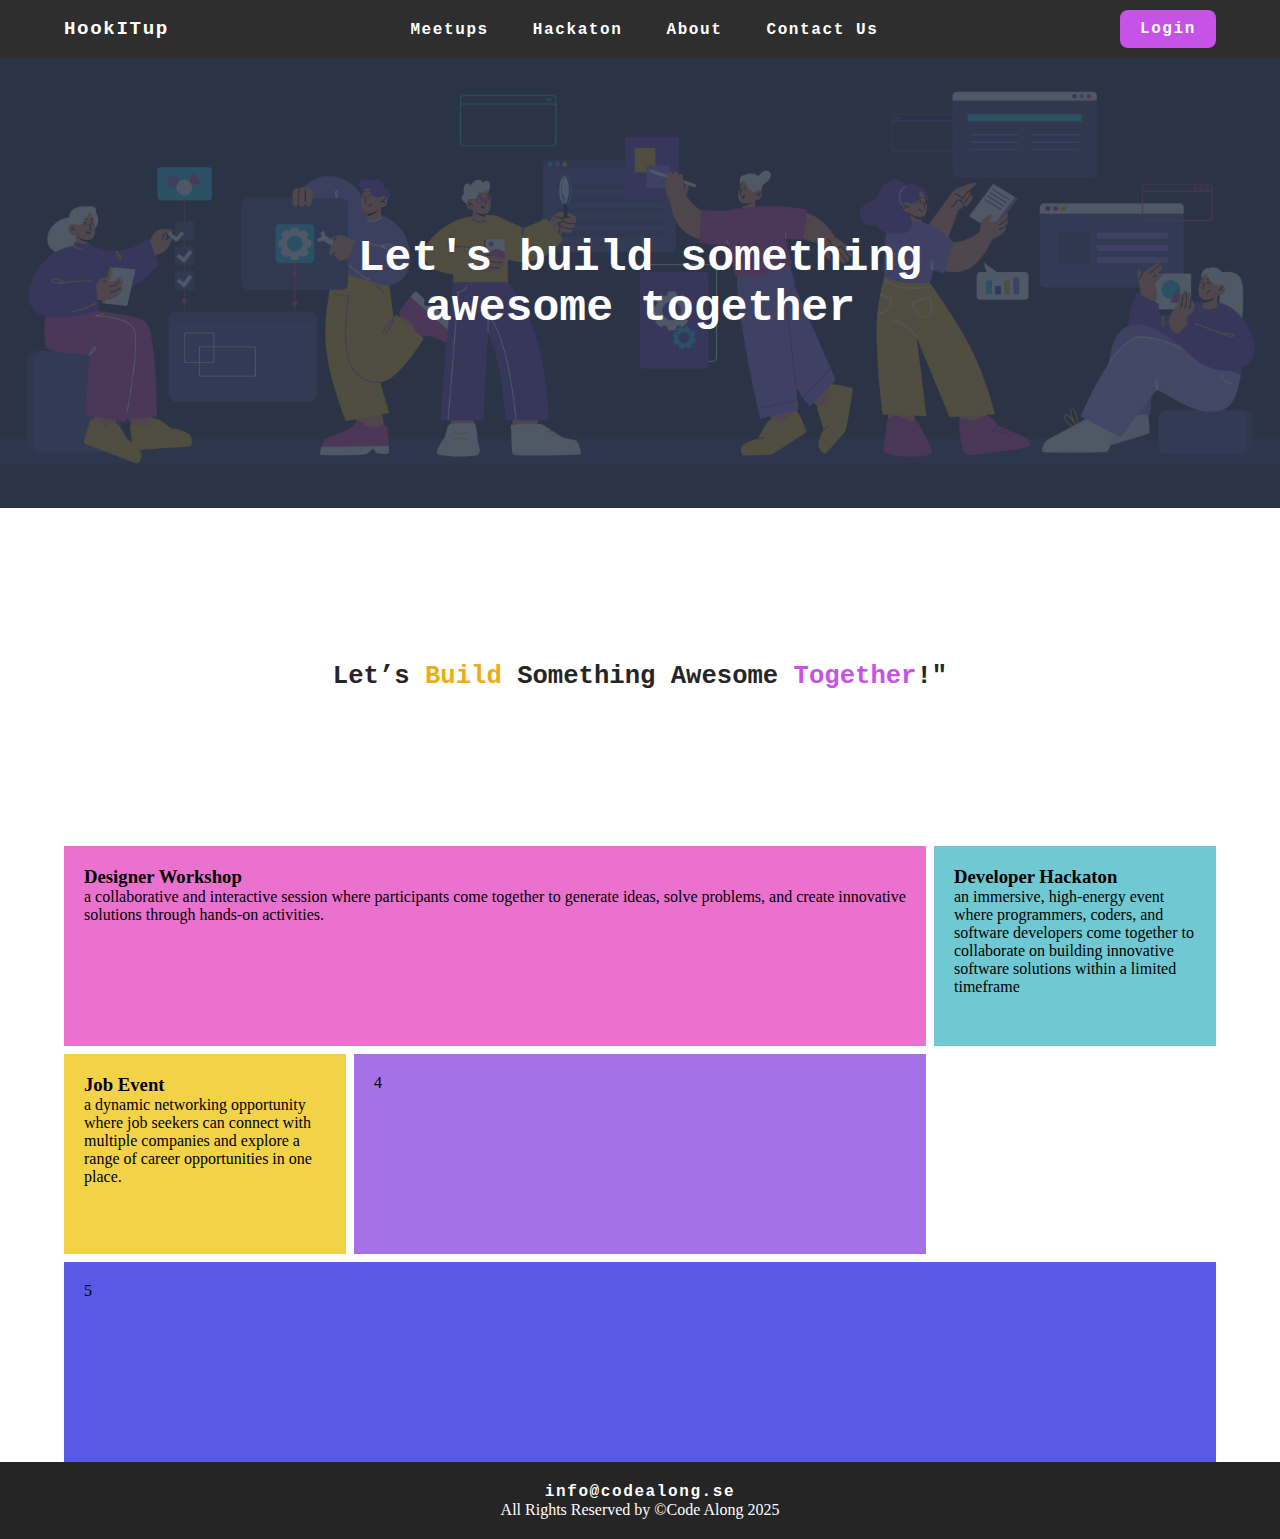
==== about.html @ 650e998d "responsivness" ====
<!DOCTYPE html>
<html lang="en">

<head>
  <meta charset="UTF-8">
  <meta name="viewport" content="width=device-width, initial-scale=1.0">
  <title>Home</title>
  <link rel="stylesheet" href="about.css">
</head>

<body>

  <!--Navbar using Flexbox-->
  <header>
    <a class="logo" href="index.html">HookITup</a>
    <nav class="navigation">
      <ul class="nav-links">
        <li><a href="#">Meetups</a></li>
        <li><a href="hackathon.html">Hackaton</a></li>
        <li><a href="about.html">About</a></li>
        <li><a href="contact.html">Contact Us</a></li>
      </ul>
    </nav>
    <a class="cta" href="login.html"><button>Login</button></a>

    <!-- Hamburger menu for mobile and tablet devices using Flexbox -->
    <div class="hamburger-menu">
      <span class="menu-line"></span>
      <span class="menu-line"></span>
      <span class="menu-line"></span>
    </div>
  </header>

  <!-- Hero section using only picture and text-->
  <div class="hero">
    <h1 class="hero-heading">Let's build something<br>awesome together</h1>
  </div>

  <!-- Heading 2 on landing page -->
  <h2 class="heading">Let’s<span class="highlighted-orange-text"> Build </span> Something Awesome <span
      class="highlighted-purple-text">Together</span>!"</h2>

      <!-- Events -->
    <section class="grid-parent">
      <div class="grid first-grid-item">
        <h3>Designer Workshop</h3>
        <p>a collaborative and interactive session where participants come together to generate ideas, solve problems,
          and create innovative solutions through hands-on activities.</p>
      </div>
      <div class=" grid second-grid-item">
        <h3>Developer Hackaton</h3>
        <p>an immersive, high-energy event where programmers, coders, and software developers come together to
          collaborate on building innovative software solutions within a limited timeframe
        </p>
      </div>
      <div class=" grid third-grid-item">
        <h3>Job Event</h3>
        <p>a dynamic networking opportunity where job seekers can connect with multiple companies and explore a range of
          career opportunities in one place.
        </p>
      </div>
      <div class="grid fourth-grid-item">4</div>
      <div class="grid fifth-grid-item">5</div>
    </section> 

     <!-- Footer at the bottom of the page -->
  <section id="footer">
    <p><a href="">info@codealong.se</a></p>
    <p>All Rights Reserved by &copy;Code Along 2025</p>
  </section>

</body>

</html>
---- about.css ----
* {
  margin: 0;
  padding: 0;
  box-sizing: border-box;
}

body {
  background-color: #ffffff;
}

/* -- Navbar starts here -- */
header {
  background-color: #2e2e2e;
  display: flex;
  /* use flexbox for horizontal layout */
  justify-content: center;
  /* center the items */
  align-items: center;
  /* center the items vertically */
  justify-content: space-between;
  padding: 0 5%;
  /* pushes the items inwards left and right */
}

.logo {
  color: #ffffff;
  font-family: 'Courier New', Courier, monospace;
  font-size: 1.2rem;
  font-weight: bold;
}

li,
a {
  font-family: 'Courier New', Courier, monospace;
  font-size: 1rem;
  font-weight: bold;
  letter-spacing: 0.1rem;
  color: #ffffff;
  text-decoration: none;
}

.nav-links {
  list-style: none;
}

.nav-links li {
  display: inline-block;
  /* puts the items in a line/row */
  margin: 0 20px;
}

button {
  background-color: #c652e7;
  color: #ffffff;
  padding: 10px 20px;
  margin: 10px 0;
  border-radius: 8px;
  border: none;
  font-size: 1rem;
  font-family: 'Courier New', Courier, monospace;
  font-weight: bold;
  letter-spacing: 0.1rem;
}

.hamburger-menu {
  display: flex;
  flex-direction: column;
}

.menu-line {
  width: 1.5rem;
  height: 2.3px;
  margin-bottom: 0.3rem;
  background-color: #ffffff;
}

/* -- Navbar ends here -- */


/* --- Hero section starts here -- */
.hero {
  display: flex;
  flex-direction: column;
  background-image: linear-gradient(rgba(48, 59, 75, 0.85), rgba(48, 59, 75, 0.85)), url(./Images/teamwork.jpg);
  height: 50vh;
  background-position: bottom;
  align-self: center;
  background-repeat: no-repeat;
  background-size: cover;
  /* background-attachment: fixed; */
  align-items: center;
  justify-content: center;
}

.hero-heading {
  color: #ffffff;
  text-align: center;
  font-family: 'Courier New', Courier, monospace;
  font-size: 2.4rem;
  /* Text Shadow Property
  -webkit-text-stroke-width: 1px;
  -webkit-text-stroke-color: rgb(198, 82, 231); */
}

/* --- Hero section endss here -- */


/* -- Welcoming text on landing page starts here --*/
.heading {
  color: #252525;
  font-family: 'Courier New', Courier, monospace;
  font-size: 1.6rem;
  line-height: 1.5;
  text-align: center;
  margin: 100px;
}

.highlighted-orange-text {
  color: #eaae14;
}

.highlighted-purple-text {
  color: #c652e7;
}

/* -- Welcoming text on landing page ends here -- */


/* -- Events start here-- */
.grid-parent {
  display: grid;
  grid-template-columns: repeat(4, 1fr);
  /*grid-template-rows: repeat(3, 100px);*/
  align-items: center;
  gap: 0.5rem;
  padding: 0 5%;
  /* 5% padding to make the items move a bit inwards */
  margin-top: 60px;
}

.grid {
  height: 200px;
}

.grid-item {
  background-color: pink;
  padding: 20px;
}

.first-grid-item {
  padding: 20px;
  background-color: rgb(234, 114, 206);
  grid-column: span 4;
}

.second-grid-item {
  padding: 20px;
  background-color: rgb(111, 200, 210);
  grid-column: span 1;
}

.third-grid-item {
  padding: 20px;
  background-color: rgb(242, 211, 72);
  grid-column: span 1;
}

.fourth-grid-item {
  padding: 20px;
  background-color: rgb(166, 112, 231);
  grid-column: span 1;
}

.fifth-grid-item {
  padding: 20px;
  background-color: rgb(88, 90, 229);
  grid-column: span 1;
}

/* -- Events ends here-- */


/* -- Footer starts here -- */
#footer {
  background-color: #252525;
  color: #ffffff;
  text-align: center;
  padding: 20px 0;
}

footer p {
  background-color: #252525;
  color: #ffffff;
  font-size: 1rem;
  text-align: center;
}

/* -- Footer ends here -- */


/* -- Media Queries start here -- */
@media(max-width: 320px) {

  .navigation {
    display: none;
  }

  button {
    display: none;
  }

  .hamburger-menu {
    margin: 8px;
  }

  .heading {
    font-size: 18px;
  }

  .grid-parent {
    grid-template-columns: 1fr;
  }

  .grid {
    grid-column: 1;
  }

}


/* Media Querie Mobile Device */

@media (min-width: 320px) and (max-width: 480px) {

  .navigation {
    display: none;
  }

  button {
    display: none;
  }

  .hamburger-menu {
    margin: 8px;
  }

  .menu-line {
    width: 1.2rem;
    height: 2px;
    margin-bottom: 0.25rem;
  }

  .hero {
    height: 100vh;
  }

  .hero-heading {
    font-size: 1.8rem;
  }

  .heading {
    font-size: 20px;
    margin: 100px;
  }

  .grid-parent {
    margin-top: 100px;
    grid-template-columns: 1fr;
  }

  .grid {
    grid-column: 1;
  }

  #footer p {
    font-size: 13px;
  }
}

/* Media Querie Tablet Device */

@media (min-width: 481px) and (max-width: 1024px) {

  .navigation {
    display: none;
  }

  button {
    display: none;
  }

  .hamburger-menu {
    margin: 8px;
  }

  .heading {
    font-size: 20px;
    margin: 150px;
  }

  .grid-parent {
    margin-top: 150px;
  }

  .first-grid-item {
    grid-column: 1 / 3;
  }

  .second-grid-item {
    grid-column: 3 / 5;
    grid-row: 1 / 2;
  }

  .third-grid-item {
    grid-column: 1 / 3;
  }

  .fourth-grid-item {
    grid-column: 3 / 5;
  }

  .fifth-grid-item {
    grid-column: 1 / 5;
  }
}


/* Media Querie Desktop Device */

@media (min-width: 1024px) and (max-width: 1800px) {

  .hamburger-menu {
    display: none;
  }

  .hero-heading {
    font-size: 2.8rem;
  }

  .heading {
    margin: 150px;
  }

  .grid-parent {
    margin-top: 150px;
  }

  .first-grid-item {
    grid-column: 1 / 4;
  }

  .second-grid-item {
    grid-column: 4 / 5;
    grid-row: 1 / 2;
  }

  .third-grid-item {
    grid-column: 1 / 2;
  }

  .fourth-grid-item {
    grid-column: 2 / 4;
  }

  .fifth-grid-item {
    grid-column: 1 / 5;
  }
}


/* Media Querie Large Desktop Device */

@media (min-width: 1280px) {

  .hamburger-menu {
    display: none;
  }

  .hero-heading {
    font-size: 2.8rem;
  }

  .hero-text {
    font-size: 1.2rem;
  }

  .heading {
    margin: 150px;
  }

  .grid-parent {
    margin-top: 150px;
  }
}

/*
@media (min-width: 600px) {
  .grid-container {
    grid-template-columns: repeat(4, 1fr);
  }
}
*/
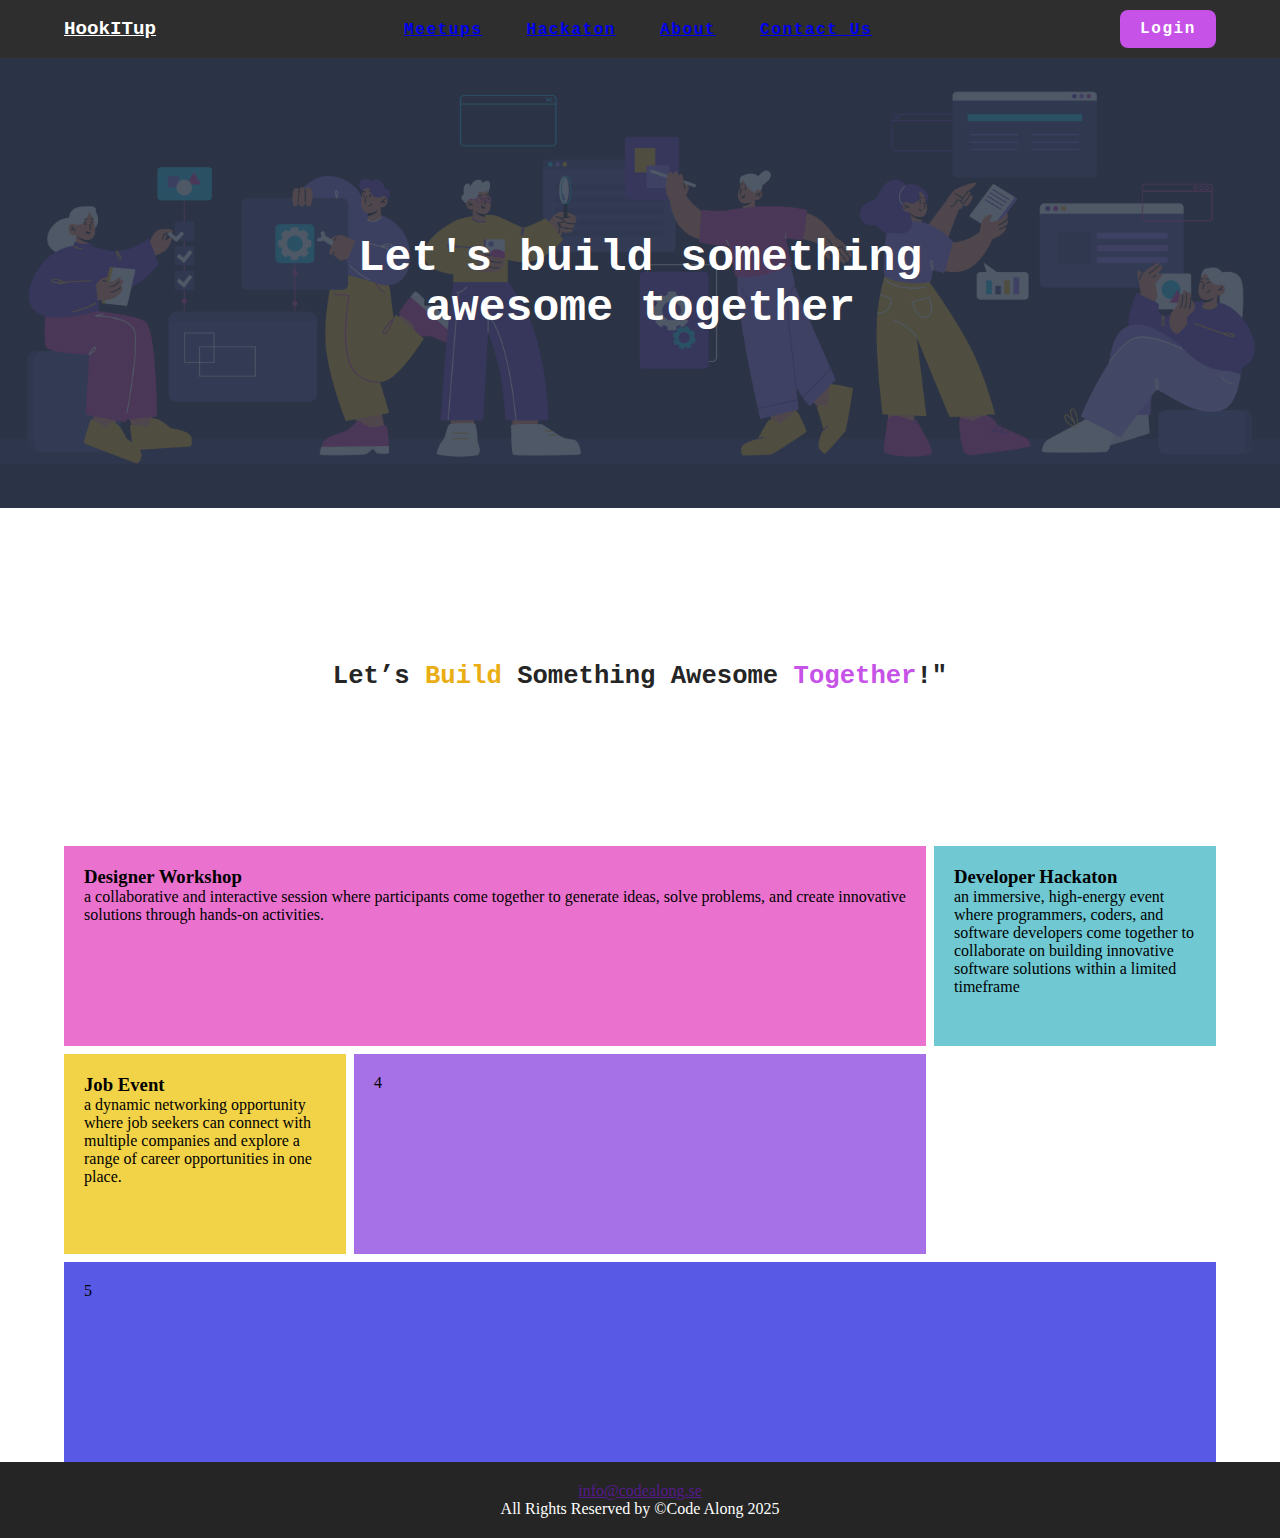
==== commit 76c3a33f: "basic responsivness" ====
--- a/about.html
+++ b/about.html
@@ -13,7 +13,7 @@
   <!--Navbar using Flexbox-->
   <header>
     <a class="logo" href="index.html">HookITup</a>
-    <nav class="navigation">
+    <nav class="navbar">
       <ul class="nav-links">
         <li><a href="#">Meetups</a></li>
         <li><a href="hackathon.html">Hackaton</a></li>
@@ -40,30 +40,30 @@
   <h2 class="heading">Let’s<span class="highlighted-orange-text"> Build </span> Something Awesome <span
       class="highlighted-purple-text">Together</span>!"</h2>
 
-      <!-- Events -->
-    <section class="grid-parent">
-      <div class="grid first-grid-item">
-        <h3>Designer Workshop</h3>
-        <p>a collaborative and interactive session where participants come together to generate ideas, solve problems,
-          and create innovative solutions through hands-on activities.</p>
-      </div>
-      <div class=" grid second-grid-item">
-        <h3>Developer Hackaton</h3>
-        <p>an immersive, high-energy event where programmers, coders, and software developers come together to
-          collaborate on building innovative software solutions within a limited timeframe
-        </p>
-      </div>
-      <div class=" grid third-grid-item">
-        <h3>Job Event</h3>
-        <p>a dynamic networking opportunity where job seekers can connect with multiple companies and explore a range of
-          career opportunities in one place.
-        </p>
-      </div>
-      <div class="grid fourth-grid-item">4</div>
-      <div class="grid fifth-grid-item">5</div>
-    </section> 
+  <!-- Events -->
+  <section class="grid-parent">
+    <div class="grid first-grid-item">
+      <h3>Designer Workshop</h3>
+      <p>a collaborative and interactive session where participants come together to generate ideas, solve problems,
+        and create innovative solutions through hands-on activities.</p>
+    </div>
+    <div class=" grid second-grid-item">
+      <h3>Developer Hackaton</h3>
+      <p>an immersive, high-energy event where programmers, coders, and software developers come together to
+        collaborate on building innovative software solutions within a limited timeframe
+      </p>
+    </div>
+    <div class=" grid third-grid-item">
+      <h3>Job Event</h3>
+      <p>a dynamic networking opportunity where job seekers can connect with multiple companies and explore a range of
+        career opportunities in one place.
+      </p>
+    </div>
+    <div class="grid fourth-grid-item">4</div>
+    <div class="grid fifth-grid-item">5</div>
+  </section>
 
-     <!-- Footer at the bottom of the page -->
+  <!-- Footer at the bottom of the page -->
   <section id="footer">
     <p><a href="">info@codealong.se</a></p>
     <p>All Rights Reserved by &copy;Code Along 2025</p>
--- a/about.css
+++ b/about.css
@@ -12,14 +12,10 @@
 header {
   background-color: #2e2e2e;
   display: flex;
-  /* use flexbox for horizontal layout */
   justify-content: center;
-  /* center the items */
   align-items: center;
-  /* center the items vertically */
   justify-content: space-between;
   padding: 0 5%;
-  /* pushes the items inwards left and right */
 }
 
 .logo {
@@ -29,25 +25,27 @@
   font-weight: bold;
 }
 
-li,
-a {
-  font-family: 'Courier New', Courier, monospace;
-  font-size: 1rem;
-  font-weight: bold;
-  letter-spacing: 0.1rem;
-  color: #ffffff;
-  text-decoration: none;
-}
-
-.nav-links {
+.navbar {
+  display: flex;
+  width: 100%;
   list-style: none;
-}
-
-.nav-links li {
-  display: inline-block;
-  /* puts the items in a line/row */
-  margin: 0 20px;
-}
+  justify-content: space-evenly; 
+  }
+
+  .navbar ul {
+    list-style: none;
+  }
+  
+  .navbar ul li {
+    display: inline-block;
+    font-family: 'Courier New', Courier, monospace;
+    font-size: 1rem;
+    font-weight: bold;
+    letter-spacing: 0.1rem;
+    color: #ffffff;
+    margin: 0 20px;
+  }
+
 
 button {
   background-color: #c652e7;
@@ -201,7 +199,7 @@
 /* -- Media Queries start here -- */
 @media(max-width: 320px) {
 
-  .navigation {
+  .navbar {
     display: none;
   }
 
@@ -232,7 +230,7 @@
 
 @media (min-width: 320px) and (max-width: 480px) {
 
-  .navigation {
+  .navbar {
     display: none;
   }
 
@@ -281,7 +279,7 @@
 
 @media (min-width: 481px) and (max-width: 1024px) {
 
-  .navigation {
+  .navbar {
     display: none;
   }
 
